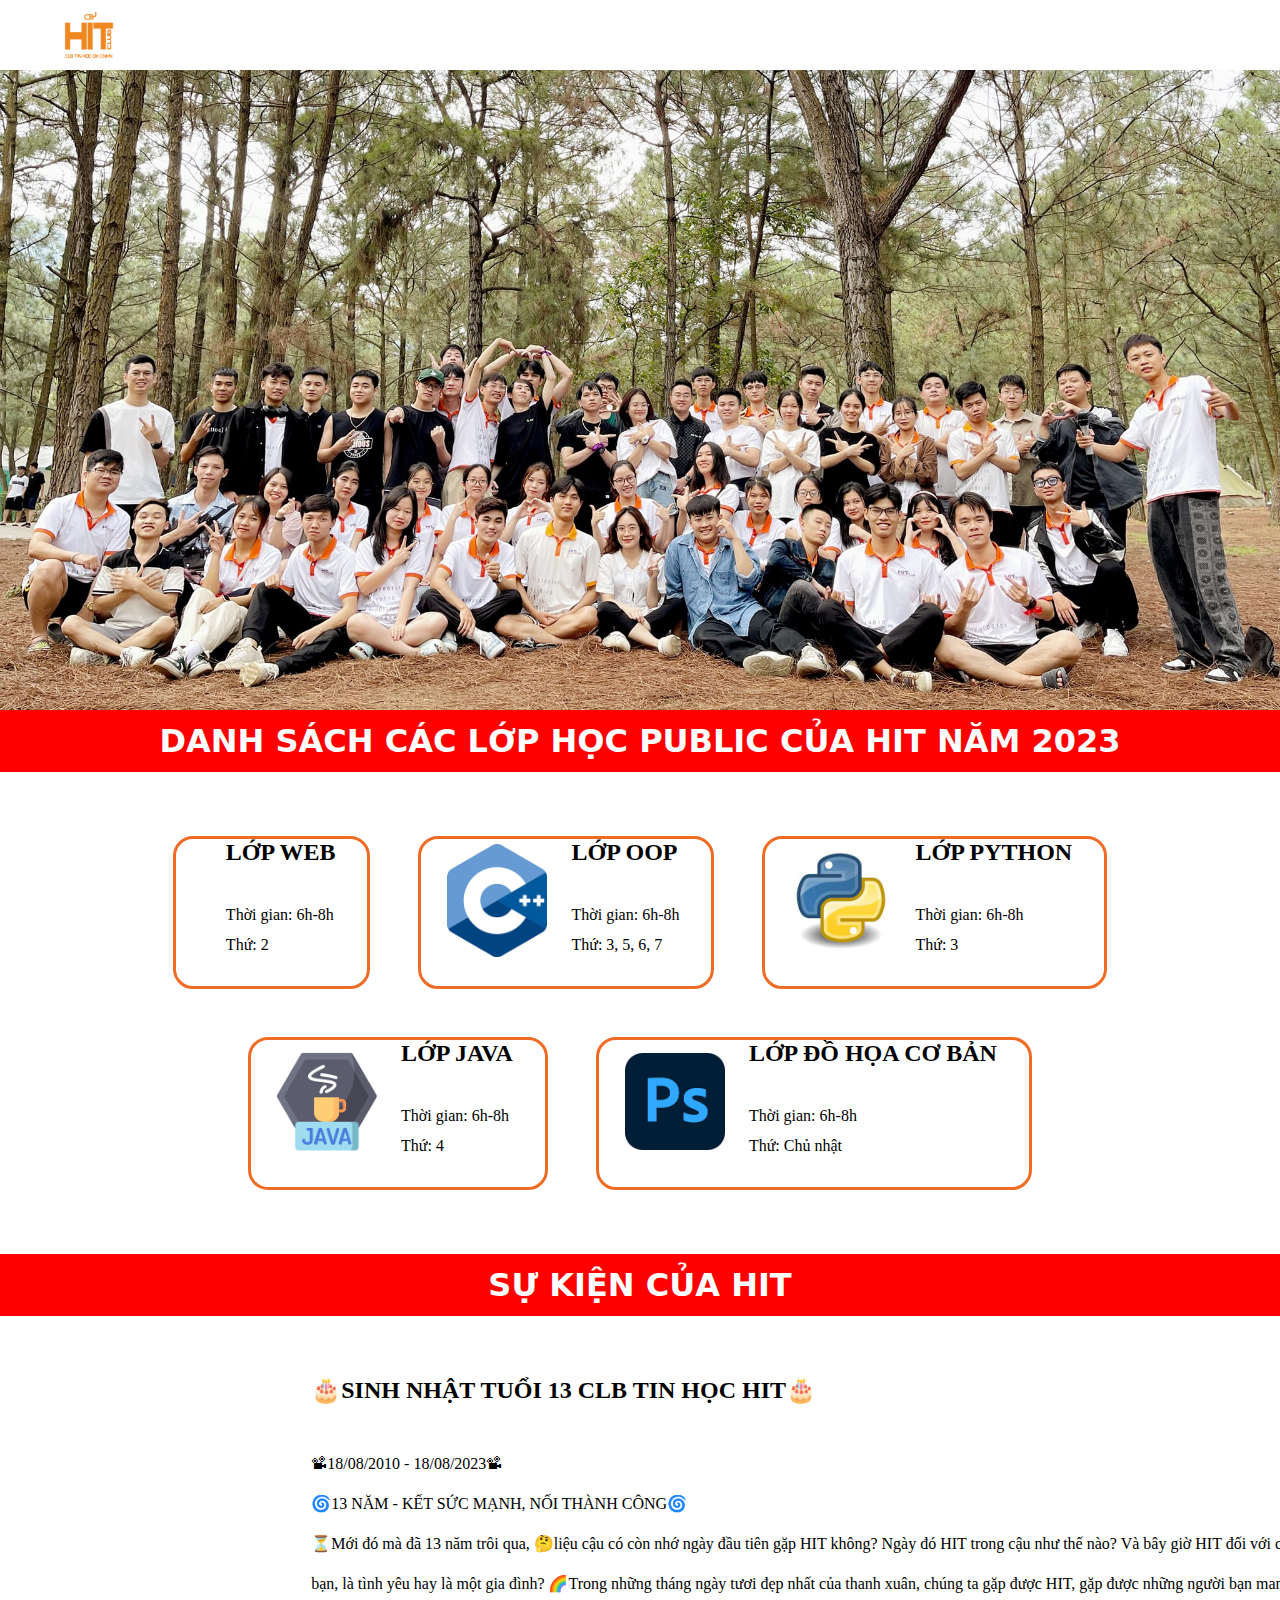
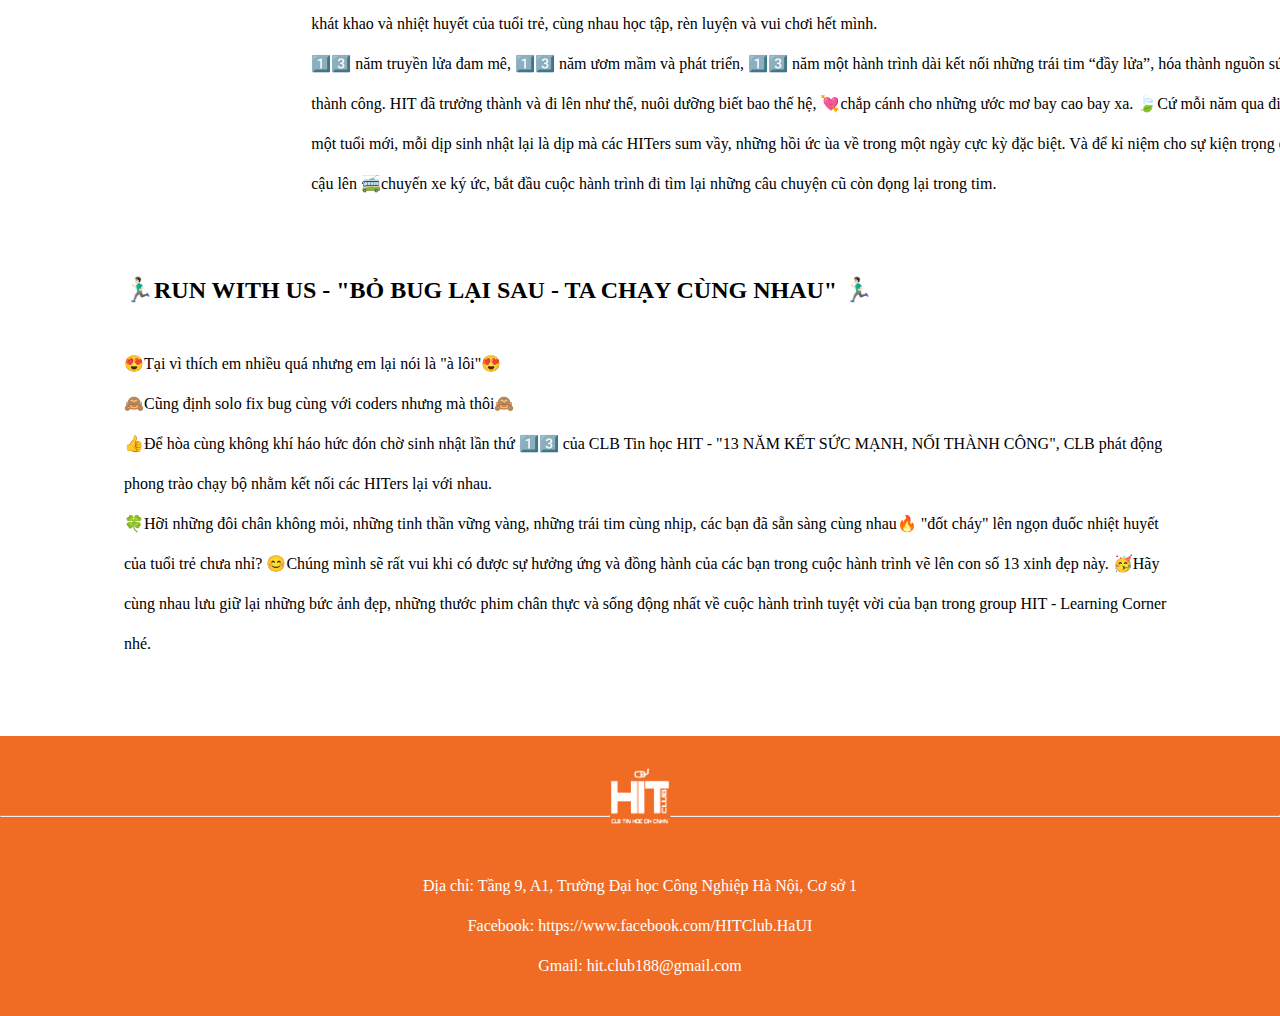
==== index2.html @ 3a90053e "add" ====
<!DOCTYPE html>
<html lang="en">

<head>
    <meta charset="UTF-8">
    <meta name="viewport" content="width=device-width, initial-scale=1.0">
    <title>Bai2</title>
    <link rel="stylesheet" href="https://cdnjs.cloudflare.com/ajax/libs/font-awesome/6.4.2/css/all.min.css"
        integrity="sha512-z3gLpd7yknf1YoNbCzqRKc4qyor8gaKU1qmn+CShxbuBusANI9QpRohGBreCFkKxLhei6S9CQXFEbbKuqLg0DA=="
        crossorigin="anonymous" referrerpolicy="no-referrer" />
    <link rel="stylesheet" href="style2.css">
</head>

<body>
    <div>
        <header>
            <img src="logo-02.png" alt="">
            <i class="fa-solid fa-magnifying-glass"></i>
        </header>
        <div class="banner"></div>
        <div class="list-course">
            <h1>DANH SÁCH CÁC LỚP HỌC PUBLIC CỦA HIT NĂM 2023</h1>
            <div class="list-course_item">
                <div class="course-item">
                    <div class="course-image">
                        <img src="https://encrypted-tbn0.gstatic.com/images?q=tbn:ANd9GcQrLZuid5ugLcKzdRsX6FbE7M__ocSOTVGyPQ&usqp=CAU"
                            alt="">
                    </div>
                    <div class="course-content">
                        <h2>Lớp WEB</h2>
                        <p>Thời gian: 6h-8h</p>
                        <p>Thứ: 2</p>
                    </div>
                </div>
                <div class="course-item">
                    <div class="course-image">
                        <img src="[data-uri]"
                            alt="">
                    </div>
                    <div class="course-content">
                        <h2>Lớp OOP</h2>
                        <p>Thời gian: 6h-8h</p>
                        <p>Thứ: 3, 5, 6, 7</p>
                    </div>
                </div>

                <div class="course-item">
                    <div class="course-image">
                        <img src="[data-uri]"
                            alt="">
                    </div>
                    <div class="course-content">
                        <h2>Lớp PYTHON</h2>
                        <p>Thời gian: 6h-8h</p>
                        <p>Thứ: 3</p>
                    </div>
                </div>
                <div class="course-item">
                    <div class="course-image">
                        <img src="[data-uri]"
                            alt="">
                    </div>
                    <div class="course-content">
                        <h2>Lớp JAVA</h2>
                        <p>Thời gian: 6h-8h</p>
                        <p>Thứ: 4</p>
                    </div>
                </div>
                <div class="course-item">
                    <div class="course-image">
                        <img src="[data-uri]"
                            alt="">
                    </div>
                    <div class="course-content">
                        <h2>Lớp ĐỒ HỌA CƠ BẢN</h2>
                        <p>Thời gian: 6h-8h</p>
                        <p>Thứ: Chủ nhật</p>
                    </div>
                </div>
            </div>
        </div>
        <h1>SỰ KIỆN CỦA HIT</h1>
        <div class="hit-event">
            <div class="hit-event-item">
                <img src="https://scontent.fhan12-1.fna.fbcdn.net/v/t39.30808-6/364140964_831545942127226_4612099346216929698_n.jpg?_nc_cat=101&ccb=1-7&_nc_sid=be3454&_nc_ohc=gj9btroxs3wAX-lTLO2&_nc_ht=scontent.fhan12-1.fna&oh=00_AfA7MI79eSR-I6z_4I54QZlNlbkX9DjaZw4qY8MzuantEA&oe=64E072A3"
                    alt="">

                <div class="event-conetnt">
                    <h2>
                        🎂SINH NHẬT TUỔI 13 CLB TIN HỌC HIT🎂
                    </h2>
                    <p>
                        📽18/08/2010 - 18/08/2023📽 <br>
                        🌀13 NĂM - KẾT SỨC MẠNH, NỐI THÀNH CÔNG🌀 <br>
                        ⏳Mới đó mà đã 13 năm trôi qua, 🤔liệu cậu có còn nhớ ngày đầu tiên gặp HIT không? Ngày đó HIT
                        trong
                        cậu như thế nào? Và bây giờ HIT đối với cậu là một người bạn, là tình yêu hay là một gia đình?
                        🌈Trong những tháng ngày tươi đẹp nhất của thanh xuân, chúng ta gặp được HIT, gặp được những
                        người
                        bạn mang trong mình những khát khao và nhiệt huyết của tuổi trẻ, cùng nhau học tập, rèn luyện và
                        vui
                        chơi hết mình. <br>
                        1️⃣3️⃣ năm truyền lửa đam mê, 1️⃣3️⃣ năm ươm mầm và phát triển, 1️⃣3️⃣ năm một hành trình dài
                        kết
                        nối những trái tim “đầy lửa”, hóa thành nguồn sức mạnh để đi tới thành công. HIT đã trưởng thành
                        và
                        đi lên như thế, nuôi dưỡng biết bao thế hệ, 💘chắp cánh cho những ước mơ bay cao bay xa.
                        🍃Cứ mỗi năm qua đi, HIT lại đón thêm một tuổi mới, mỗi dịp sinh nhật lại là dịp mà các HITers
                        sum
                        vầy, những hồi ức ùa về trong một ngày cực kỳ đặc biệt. Và để kỉ niệm cho sự kiện trọng đại này,
                        HIT
                        mời cậu lên 🚎chuyến xe ký ức, bắt đầu cuộc hành trình đi tìm lại những câu chuyện cũ còn đọng
                        lại
                        trong tim. <br>
                    </p>

                </div>
            </div>
            <div class="hit-event-item event_2">
                <div class="event-conetnt ">
                    <h2>
                        🏃🏻‍♂️RUN WITH US - "Bỏ Bug Lại Sau - Ta Chạy Cùng Nhau" 🏃🏻‍♂️
                    </h2>
                    <p>
                        😍Tại vì thích em nhiều quá nhưng em lại nói là "à lôi"😍 <br>
                        🙈Cũng định solo fix bug cùng với coders nhưng mà thôi🙈 <br>
                        👍Để hòa cùng không khí háo hức đón chờ sinh nhật lần thứ 1️⃣3️⃣ của CLB Tin học HIT - "13 NĂM
                        KẾT SỨC MẠNH, NỐI THÀNH CÔNG", CLB phát động phong trào chạy bộ nhằm kết nối các HITers lại với
                        nhau. <br>
                        🍀Hỡi những đôi chân không mỏi, những tinh thần vững vàng, những trái tim cùng nhịp, các bạn đã
                        sẵn sàng cùng nhau🔥 "đốt cháy" lên ngọn đuốc nhiệt huyết của tuổi trẻ chưa nhỉ?
                        😊Chúng mình sẽ rất vui khi có được sự hưởng ứng và đồng hành của các bạn trong cuộc hành trình
                        vẽ lên con số 13 xinh đẹp này. 🥳Hãy cùng nhau lưu giữ lại những bức ảnh đẹp, những thước phim
                        chân thực và sống động nhất về cuộc hành trình tuyệt vời của bạn trong group HIT - Learning
                        Corner nhé.
                    </p>

                </div>
                <img src="https://scontent.fhan5-8.fna.fbcdn.net/v/t39.30808-6/364803626_835862181695602_2761009447209300287_n.jpg?_nc_cat=108&ccb=1-7&_nc_sid=7f8c78&_nc_ohc=Ekba9r6HX-MAX821PD0&_nc_ht=scontent.fhan5-8.fna&oh=00_AfCmWjQ-zoTkZNiQsdz2pxfmVZ3mx9hrchVIEQlcbdNnsg&oe=64E0861A"
                    alt="">
            </div>
        </div>
        <footer>
            <div>
                <hr>
                <img src="logo-01-01.png" alt="">
                <hr>
            </div>
            <div>
                <span>Địa chỉ: Tầng 9, A1, Trường Đại học Công Nghiệp Hà Nội, Cơ sở 1</span>
                <a href="https://www.facebook.com/HITClub.HaUI">
                    Facebook: https://www.facebook.com/HITClub.HaUI</a>
                <a href="
                hit.club188@gmail.com ">
                    Gmail: hit.club188@gmail.com</a>
            </div>
        </footer>
    </div>
</body>

</html>
---- style2.css ----
* {
    margin: 0;
    padding: 0;
    box-sizing: border-box;
    /* background-color: yellow; */
}

header {
    /* width: 100vw; */
    background-color: #fff;
    padding: 0 64px;
    display: flex;
    justify-content: space-between;
    align-items: center;
    box-shadow: 1px 1px 16px rgba(0 0 0/40%);
    height: 70px;
}

header img {
    width: 50px;
}

header i {
    font-size: 24px;
}

.banner {
    background-image: url("hit.jpg");
    background-size: cover;
    height: 640px;
    background-position: bottom left;
    background-repeat: no-repeat;
}

/* .list-course {
    padding: 48px 0 0;
} */

h1 {
    text-align: center;
    font-weight: 600;
    font-family: system-ui, -apple-system, BlinkMacSystemFont, 'Segoe UI', Roboto, Oxygen, Ubuntu, Cantarell, 'Open Sans', 'Helvetica Neue', sans-serif;
}

.list-course h1 {
    margin-bottom: 40px;
}

.list-course_item {
    padding: 0 64px 40px;
    display: flex;
    flex-wrap: wrap;
    justify-content: center;
}

.course-item {
    border: 3px solid #f06c25;
    padding: 0px 32px 20px 26px;
    border-radius: 20px;
    display: flex;
    align-items: center;
    margin: 24px;
}

.course-image {
    margin-right: 24px;
}

.course-image img {
    width: 100px;
}

h2,
p {
    margin-bottom: 12px;
}

h2 {
    text-transform: uppercase;
    margin-bottom: 40px;
}

.hit-event {
    /* background-color: lightpink; */
    padding: 60px 64px;
    /* color: #fff; */
}

.hit-event-item {
    /* margin-top: 60px; */
    width: 1350px;
    display: flex;
}

.hit-event img {
    width: 40%;
    border-radius: 40px;
    margin-left: 60px;
}

h1 {
    background-color: red;
    /* margin-bottom: 60px; */
    padding: 12px 0;
    color: #fff;

}

.event-conetnt {
    margin-left: 36px;
    padding-right: 8-0px;
}

.event-conetnt p {
    line-height: 40px;
}

.event_2 {
    margin-top: 60px;
}

.event_2 .event-conetnt {
    margin-left: 60px;
}

footer {
    background-color: #f06c25;
    height: 280px;
    padding: 30px 0;
    /* display: flex; */
    /* flex-direction: column;
    align-items: center;
    width: 98.9vw; */
}

footer>div:nth-child(1) {
    display: flex;
    justify-content: center;
    align-items: center;
}

hr {
    width: 100%;
}

footer>div:nth-child(1) img {
    width: 60px;
    margin-bottom: 40px;
}

a,
span {
    display: block;
    line-height: 40px;
    color: #fff;
    text-decoration: none !important;
    text-align: center;
}
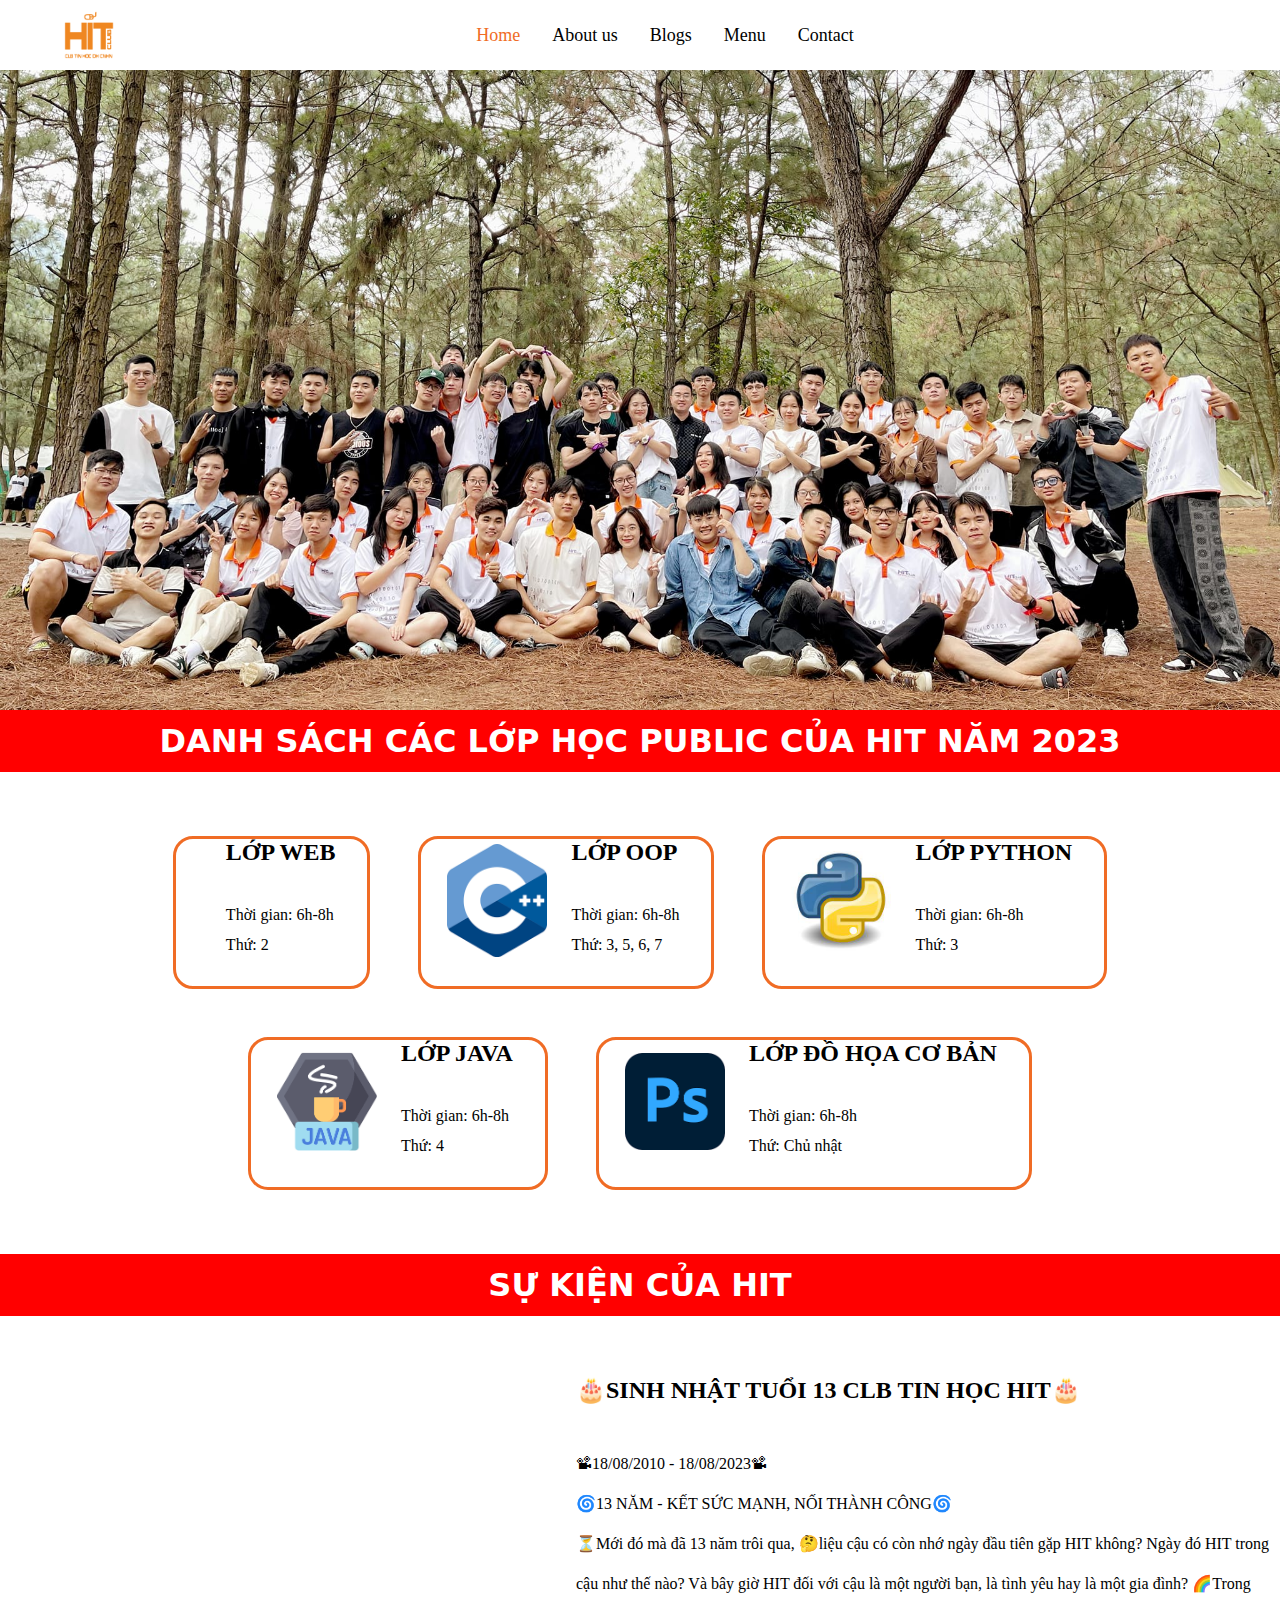
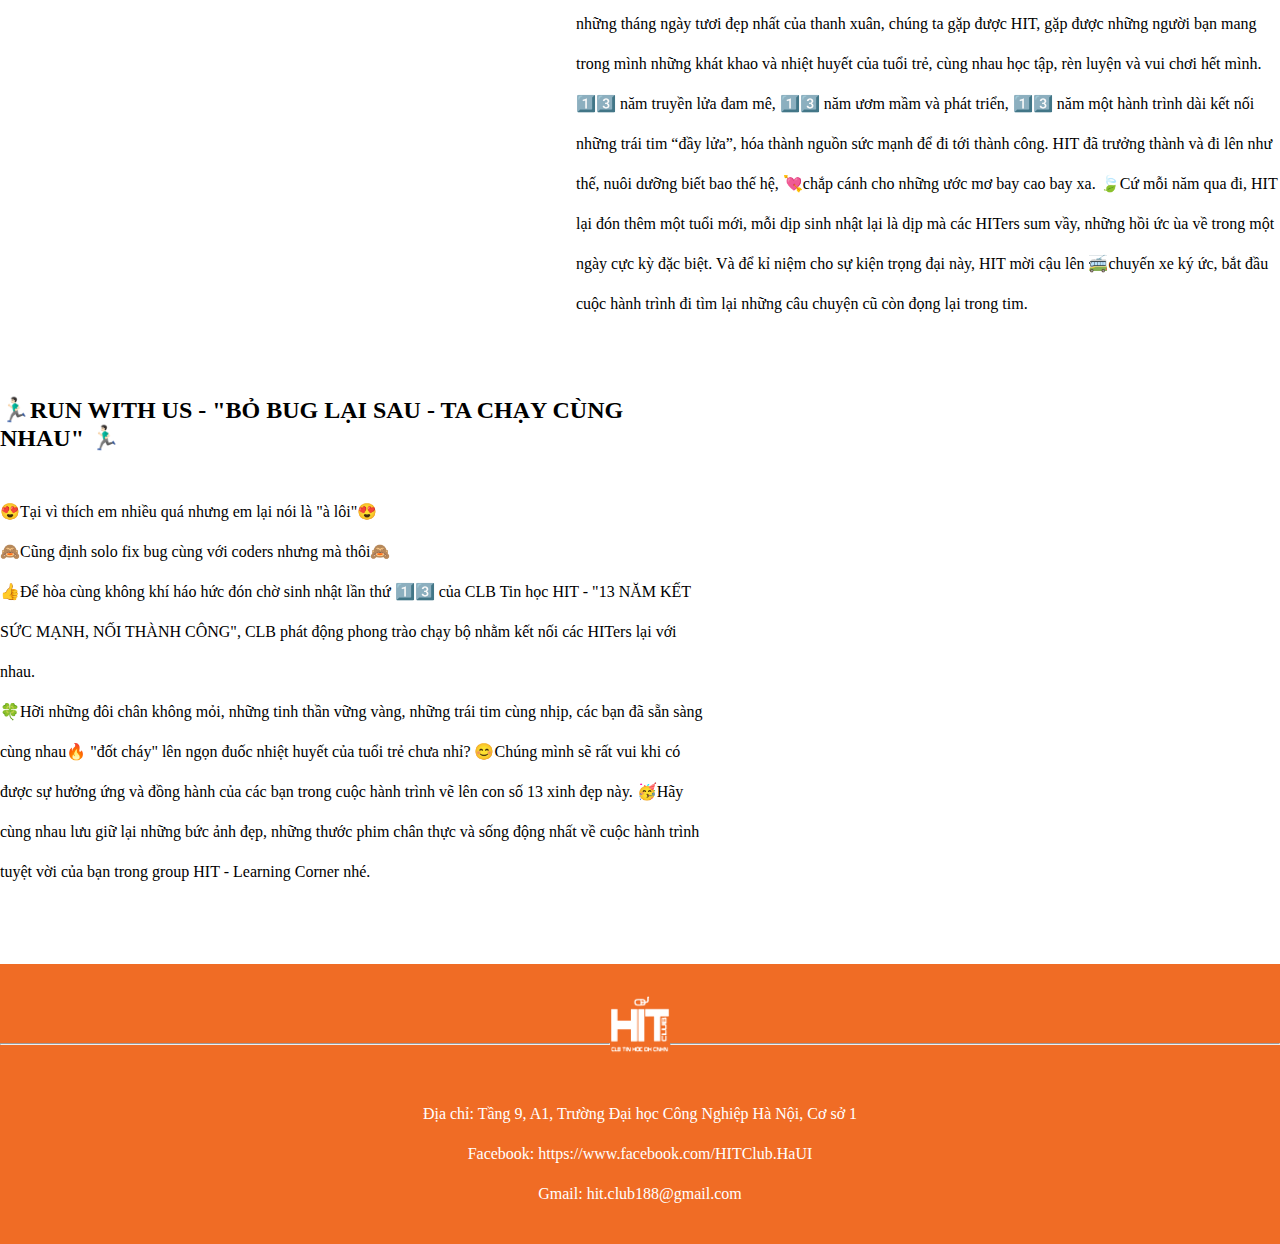
==== commit cfef2915: "fix" ====
--- a/index2.html
+++ b/index2.html
@@ -15,6 +15,13 @@
     <div>
         <header>
             <img src="logo-02.png" alt="">
+            <ul>
+                <li><a href="">Home</a></li>
+                <li><a href="">About us</a></li>
+                <li><a href="">Blogs</a></li>
+                <li><a href="">Menu</a></li>
+                <li><a href="">Contact</a></li>
+            </ul>
             <i class="fa-solid fa-magnifying-glass"></i>
         </header>
         <div class="banner"></div>
@@ -81,63 +88,78 @@
         </div>
         <h1>SỰ KIỆN CỦA HIT</h1>
         <div class="hit-event">
-            <div class="hit-event-item">
-                <img src="https://scontent.fhan12-1.fna.fbcdn.net/v/t39.30808-6/364140964_831545942127226_4612099346216929698_n.jpg?_nc_cat=101&ccb=1-7&_nc_sid=be3454&_nc_ohc=gj9btroxs3wAX-lTLO2&_nc_ht=scontent.fhan12-1.fna&oh=00_AfA7MI79eSR-I6z_4I54QZlNlbkX9DjaZw4qY8MzuantEA&oe=64E072A3"
-                    alt="">
+            <div>
+                <div class="hit-event-item">
+                    <img src="https://scontent.fhan12-1.fna.fbcdn.net/v/t39.30808-6/364140964_831545942127226_4612099346216929698_n.jpg?_nc_cat=101&ccb=1-7&_nc_sid=be3454&_nc_ohc=gj9btroxs3wAX-lTLO2&_nc_ht=scontent.fhan12-1.fna&oh=00_AfA7MI79eSR-I6z_4I54QZlNlbkX9DjaZw4qY8MzuantEA&oe=64E072A3"
+                        alt="">
 
-                <div class="event-conetnt">
-                    <h2>
-                        🎂SINH NHẬT TUỔI 13 CLB TIN HỌC HIT🎂
-                    </h2>
-                    <p>
-                        📽18/08/2010 - 18/08/2023📽 <br>
-                        🌀13 NĂM - KẾT SỨC MẠNH, NỐI THÀNH CÔNG🌀 <br>
-                        ⏳Mới đó mà đã 13 năm trôi qua, 🤔liệu cậu có còn nhớ ngày đầu tiên gặp HIT không? Ngày đó HIT
-                        trong
-                        cậu như thế nào? Và bây giờ HIT đối với cậu là một người bạn, là tình yêu hay là một gia đình?
-                        🌈Trong những tháng ngày tươi đẹp nhất của thanh xuân, chúng ta gặp được HIT, gặp được những
-                        người
-                        bạn mang trong mình những khát khao và nhiệt huyết của tuổi trẻ, cùng nhau học tập, rèn luyện và
-                        vui
-                        chơi hết mình. <br>
-                        1️⃣3️⃣ năm truyền lửa đam mê, 1️⃣3️⃣ năm ươm mầm và phát triển, 1️⃣3️⃣ năm một hành trình dài
-                        kết
-                        nối những trái tim “đầy lửa”, hóa thành nguồn sức mạnh để đi tới thành công. HIT đã trưởng thành
-                        và
-                        đi lên như thế, nuôi dưỡng biết bao thế hệ, 💘chắp cánh cho những ước mơ bay cao bay xa.
-                        🍃Cứ mỗi năm qua đi, HIT lại đón thêm một tuổi mới, mỗi dịp sinh nhật lại là dịp mà các HITers
-                        sum
-                        vầy, những hồi ức ùa về trong một ngày cực kỳ đặc biệt. Và để kỉ niệm cho sự kiện trọng đại này,
-                        HIT
-                        mời cậu lên 🚎chuyến xe ký ức, bắt đầu cuộc hành trình đi tìm lại những câu chuyện cũ còn đọng
-                        lại
-                        trong tim. <br>
-                    </p>
+                    <div class="event-conetnt">
+                        <h2>
+                            🎂SINH NHẬT TUỔI 13 CLB TIN HỌC HIT🎂
+                        </h2>
+                        <p>
+                            📽18/08/2010 - 18/08/2023📽 <br>
+                            🌀13 NĂM - KẾT SỨC MẠNH, NỐI THÀNH CÔNG🌀 <br>
+                            ⏳Mới đó mà đã 13 năm trôi qua, 🤔liệu cậu có còn nhớ ngày đầu tiên gặp HIT không? Ngày đó
+                            HIT
+                            trong
+                            cậu như thế nào? Và bây giờ HIT đối với cậu là một người bạn, là tình yêu hay là một gia
+                            đình?
+                            🌈Trong những tháng ngày tươi đẹp nhất của thanh xuân, chúng ta gặp được HIT, gặp được những
+                            người
+                            bạn mang trong mình những khát khao và nhiệt huyết của tuổi trẻ, cùng nhau học tập, rèn
+                            luyện và
+                            vui
+                            chơi hết mình. <br>
+                            1️⃣3️⃣ năm truyền lửa đam mê, 1️⃣3️⃣ năm ươm mầm và phát triển, 1️⃣3️⃣ năm một hành trình
+                            dài
+                            kết
+                            nối những trái tim “đầy lửa”, hóa thành nguồn sức mạnh để đi tới thành công. HIT đã trưởng
+                            thành
+                            và
+                            đi lên như thế, nuôi dưỡng biết bao thế hệ, 💘chắp cánh cho những ước mơ bay cao bay xa.
+                            🍃Cứ mỗi năm qua đi, HIT lại đón thêm một tuổi mới, mỗi dịp sinh nhật lại là dịp mà các
+                            HITers
+                            sum
+                            vầy, những hồi ức ùa về trong một ngày cực kỳ đặc biệt. Và để kỉ niệm cho sự kiện trọng đại
+                            này,
+                            HIT
+                            mời cậu lên 🚎chuyến xe ký ức, bắt đầu cuộc hành trình đi tìm lại những câu chuyện cũ còn
+                            đọng
+                            lại
+                            trong tim. <br>
+                        </p>
 
+                    </div>
                 </div>
-            </div>
-            <div class="hit-event-item event_2">
-                <div class="event-conetnt ">
-                    <h2>
-                        🏃🏻‍♂️RUN WITH US - "Bỏ Bug Lại Sau - Ta Chạy Cùng Nhau" 🏃🏻‍♂️
-                    </h2>
-                    <p>
-                        😍Tại vì thích em nhiều quá nhưng em lại nói là "à lôi"😍 <br>
-                        🙈Cũng định solo fix bug cùng với coders nhưng mà thôi🙈 <br>
-                        👍Để hòa cùng không khí háo hức đón chờ sinh nhật lần thứ 1️⃣3️⃣ của CLB Tin học HIT - "13 NĂM
-                        KẾT SỨC MẠNH, NỐI THÀNH CÔNG", CLB phát động phong trào chạy bộ nhằm kết nối các HITers lại với
-                        nhau. <br>
-                        🍀Hỡi những đôi chân không mỏi, những tinh thần vững vàng, những trái tim cùng nhịp, các bạn đã
-                        sẵn sàng cùng nhau🔥 "đốt cháy" lên ngọn đuốc nhiệt huyết của tuổi trẻ chưa nhỉ?
-                        😊Chúng mình sẽ rất vui khi có được sự hưởng ứng và đồng hành của các bạn trong cuộc hành trình
-                        vẽ lên con số 13 xinh đẹp này. 🥳Hãy cùng nhau lưu giữ lại những bức ảnh đẹp, những thước phim
-                        chân thực và sống động nhất về cuộc hành trình tuyệt vời của bạn trong group HIT - Learning
-                        Corner nhé.
-                    </p>
+                <div class="hit-event-item event_2">
+                    <div class="event-conetnt ">
+                        <h2>
+                            🏃🏻‍♂️RUN WITH US - "Bỏ Bug Lại Sau - Ta Chạy Cùng Nhau" 🏃🏻‍♂️
+                        </h2>
+                        <p>
+                            😍Tại vì thích em nhiều quá nhưng em lại nói là "à lôi"😍 <br>
+                            🙈Cũng định solo fix bug cùng với coders nhưng mà thôi🙈 <br>
+                            👍Để hòa cùng không khí háo hức đón chờ sinh nhật lần thứ 1️⃣3️⃣ của CLB Tin học HIT - "13
+                            NĂM
+                            KẾT SỨC MẠNH, NỐI THÀNH CÔNG", CLB phát động phong trào chạy bộ nhằm kết nối các HITers lại
+                            với
+                            nhau. <br>
+                            🍀Hỡi những đôi chân không mỏi, những tinh thần vững vàng, những trái tim cùng nhịp, các bạn
+                            đã
+                            sẵn sàng cùng nhau🔥 "đốt cháy" lên ngọn đuốc nhiệt huyết của tuổi trẻ chưa nhỉ?
+                            😊Chúng mình sẽ rất vui khi có được sự hưởng ứng và đồng hành của các bạn trong cuộc hành
+                            trình
+                            vẽ lên con số 13 xinh đẹp này. 🥳Hãy cùng nhau lưu giữ lại những bức ảnh đẹp, những thước
+                            phim
+                            chân thực và sống động nhất về cuộc hành trình tuyệt vời của bạn trong group HIT - Learning
+                            Corner nhé.
+                        </p>
 
+                    </div>
+                    <img src="https://scontent.fhan5-8.fna.fbcdn.net/v/t39.30808-6/364803626_835862181695602_2761009447209300287_n.jpg?_nc_cat=108&ccb=1-7&_nc_sid=7f8c78&_nc_ohc=Ekba9r6HX-MAX821PD0&_nc_ht=scontent.fhan5-8.fna&oh=00_AfCmWjQ-zoTkZNiQsdz2pxfmVZ3mx9hrchVIEQlcbdNnsg&oe=64E0861A"
+                        alt="">
                 </div>
-                <img src="https://scontent.fhan5-8.fna.fbcdn.net/v/t39.30808-6/364803626_835862181695602_2761009447209300287_n.jpg?_nc_cat=108&ccb=1-7&_nc_sid=7f8c78&_nc_ohc=Ekba9r6HX-MAX821PD0&_nc_ht=scontent.fhan5-8.fna&oh=00_AfCmWjQ-zoTkZNiQsdz2pxfmVZ3mx9hrchVIEQlcbdNnsg&oe=64E0861A"
-                    alt="">
             </div>
         </div>
         <footer>
--- a/style2.css
+++ b/style2.css
@@ -81,21 +81,44 @@
 }
 
 .hit-event {
-    /* background-color: lightpink; */
-    padding: 60px 64px;
-    /* color: #fff; */
+    display: flex;
+    justify-content: center;
+    align-items: center;
+}
+
+.hit-event>div {
+    width: 1280px;
+    padding: 60px 0;
+
 }
 
 .hit-event-item {
     /* margin-top: 60px; */
-    width: 1350px;
     display: flex;
+    justify-content: space-between;
 }
 
 .hit-event img {
     width: 40%;
     border-radius: 40px;
-    margin-left: 60px;
+    /* margin-left: 60px; */
+}
+
+ul {
+    list-style: none;
+    display: flex;
+    justify-content: space-around;
+}
+
+ul a {
+    color: black;
+    padding: 0 16px;
+    font-size: 18px;
+    font-weight: 500;
+}
+
+ul>li:nth-child(1)>a {
+    color: #f06c25;
 }
 
 h1 {
@@ -107,8 +130,7 @@
 }
 
 .event-conetnt {
-    margin-left: 36px;
-    padding-right: 8-0px;
+    width: 55%;
 }
 
 .event-conetnt p {
@@ -119,9 +141,9 @@
     margin-top: 60px;
 }
 
-.event_2 .event-conetnt {
+/* .event_2 .event-conetnt {
     margin-left: 60px;
-}
+} */
 
 footer {
     background-color: #f06c25;
